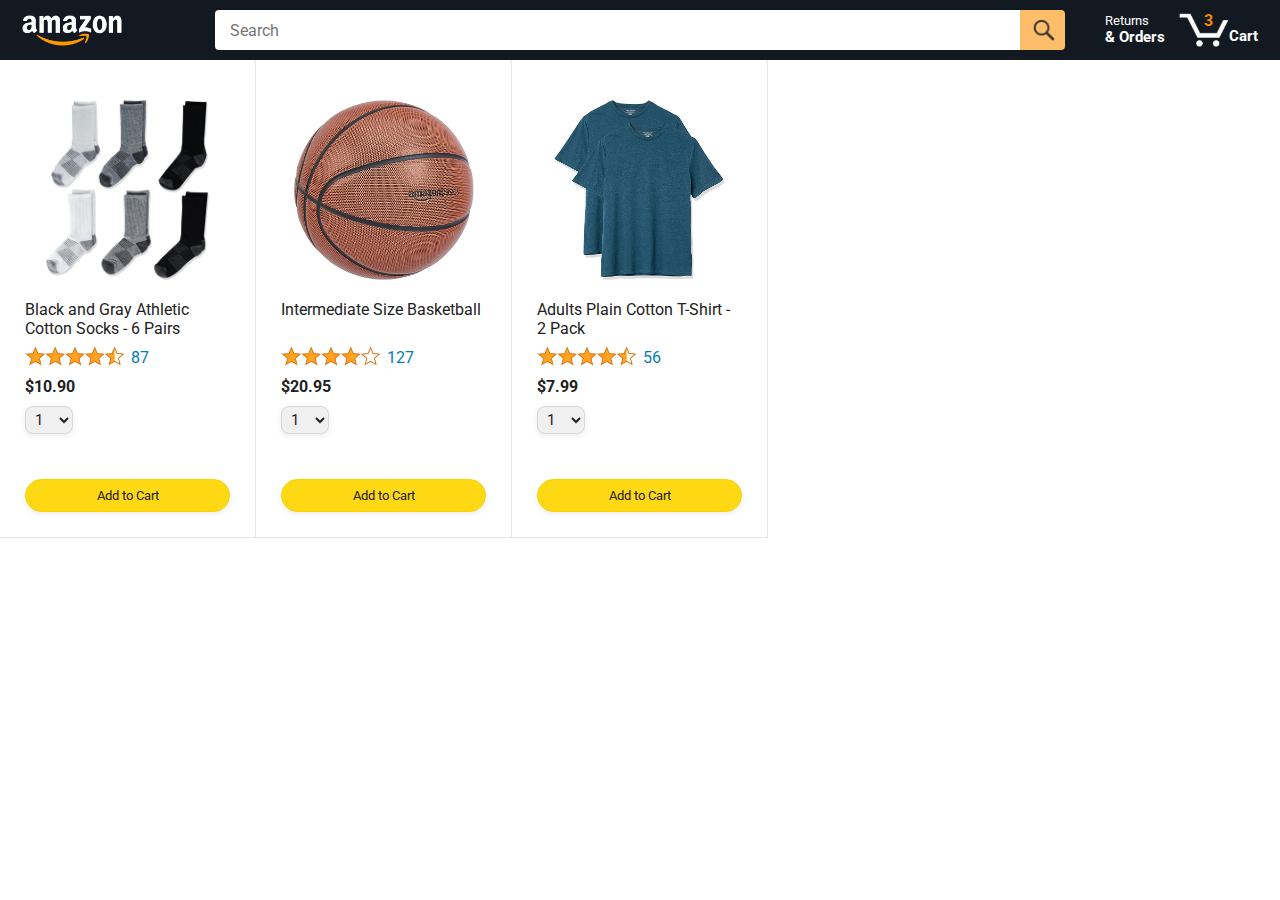
==== amazon.html @ 63aca0f5 "starting-files" ====
<!DOCTYPE html>
<html>
  <head>
    <title>Amazon Project</title>
<link>
    <!-- This code is needed for responsive design to work.
      (Responsive design = make the website look good on
      smaller screen sizes like a phone or a tablet). -->
    <meta name="viewport" content="width=device-width, initial-scale=1">

    <!-- Load a font called Roboto from Google Fonts. -->
    <link rel="preconnect" href="https://fonts.googleapis.com">
    <link rel="preconnect" href="https://fonts.gstatic.com" crossorigin>
    <link href="https://fonts.googleapis.com/css2?family=Roboto:wght@400;500;700&display=swap" rel="stylesheet">

    <!-- Here are the CSS files for this page. -->
    <link rel="stylesheet" href="styles/shared/general.css">
    <link rel="stylesheet" href="styles/shared/amazon-header.css">
    <link rel="stylesheet" href="styles/pages/amazon.css">
  </head>
  <body>
    <div class="amazon-header">
      <div class="amazon-header-left-section">
        <a href="amazon.html" class="header-link">
          <img class="amazon-logo"
            src="images/amazon-logo-white.png">
          <img class="amazon-mobile-logo"
            src="images/amazon-mobile-logo-white.png">
        </a>
      </div>

      <div class="amazon-header-middle-section">
        <input class="search-bar" type="text" placeholder="Search">

        <button class="search-button">
          <img class="search-icon" src="images/icons/search-icon.png">
        </button>
      </div>

      <div class="amazon-header-right-section">
        <a class="orders-link header-link" href="orders.html">
          <span class="returns-text">Returns</span>
          <span class="orders-text">& Orders</span>
        </a>

        <a class="cart-link header-link" href="checkout.html">
          <img class="cart-icon" src="images/icons/cart-icon.png">
          <div class="cart-quantity">3</div>
          <div class="cart-text">Cart</div>
        </a>
      </div>
    </div>
    
    <div class="main">
      <div class="products-grid">
        <div class="product-container">
          <div class="product-image-container">
            <img class="product-image"
              src="images/products/athletic-cotton-socks-6-pairs.jpg">
          </div>

          <div class="product-name limit-text-to-2-lines">
            Black and Gray Athletic Cotton Socks - 6 Pairs
          </div>

          <div class="product-rating-container">
            <img class="product-rating-stars"
              src="images/ratings/rating-45.png">
            <div class="product-rating-count link-primary">
              87
            </div>
          </div>

          <div class="product-price">
            $10.90
          </div>

          <div class="product-quantity-container">
            <select>
              <option selected value="1">1</option>
              <option value="2">2</option>
              <option value="3">3</option>
              <option value="4">4</option>
              <option value="5">5</option>
              <option value="6">6</option>
              <option value="7">7</option>
              <option value="8">8</option>
              <option value="9">9</option>
              <option value="10">10</option>
            </select>
          </div>

          <div class="product-spacer"></div>

          <div class="added-to-cart">
            <img src="images/icons/checkmark.png">
            Added
          </div>

          <button class="add-to-cart-button button-primary">
            Add to Cart
          </button>
        </div>

        <div class="product-container">
          <div class="product-image-container">
            <img class="product-image"
              src="images/products/intermediate-composite-basketball.jpg">
          </div>

          <div class="product-name limit-text-to-2-lines">
            Intermediate Size Basketball
          </div>

          <div class="product-rating-container">
            <img class="product-rating-stars"
              src="images/ratings/rating-40.png">
            <div class="product-rating-count link-primary">
              127
            </div>
          </div>

          <div class="product-price">
            $20.95
          </div>

          <div class="product-quantity-container">
            <select>
              <option selected value="1">1</option>
              <option value="2">2</option>
              <option value="3">3</option>
              <option value="4">4</option>
              <option value="5">5</option>
              <option value="6">6</option>
              <option value="7">7</option>
              <option value="8">8</option>
              <option value="9">9</option>
              <option value="10">10</option>
            </select>
          </div>

          <div class="product-spacer"></div>

          <div class="added-to-cart">
            <img src="images/icons/checkmark.png">
            Added
          </div>

          <button class="add-to-cart-button button-primary">
            Add to Cart
          </button>
        </div>

        <div class="product-container">
          <div class="product-image-container">
            <img class="product-image"
              src="images/products/adults-plain-cotton-tshirt-2-pack-teal.jpg">
          </div>

          <div class="product-name limit-text-to-2-lines">
            Adults Plain Cotton T-Shirt - 2 Pack
          </div>

          <div class="product-rating-container">
            <img class="product-rating-stars"
              src="images/ratings/rating-45.png">
            <div class="product-rating-count link-primary">
              56
            </div>
          </div>

          <div class="product-price">
            $7.99
          </div>

          <div class="product-quantity-container">
            <select>
              <option selected value="1">1</option>
              <option value="2">2</option>
              <option value="3">3</option>
              <option value="4">4</option>
              <option value="5">5</option>
              <option value="6">6</option>
              <option value="7">7</option>
              <option value="8">8</option>
              <option value="9">9</option>
              <option value="10">10</option>
            </select>
          </div>

          <div class="product-spacer"></div>

          <div class="added-to-cart">
            <img src="images/icons/checkmark.png">
            Added
          </div>

          <button class="add-to-cart-button button-primary">
            Add to Cart
          </button>
        </div>
      </div>
    </div>
  </body>
</html>
---- styles/shared/general.css ----
body {
  font-family: Roboto, Arial;
  color: rgb(33, 33, 33);
  /* The <body> element has a default margin of 8px
     on all sides. This removes the default margins. */
  margin: 0;
}

/* <p> elements have a default margin on the top
   and bottom. This removes the default margins. */
p {
  margin: 0;
}

button {
  cursor: pointer;
}

select {
  cursor: pointer;
}

input, select, button {
  font-family: Roboto, Arial;
}

.button-primary {
  color: rgb(33, 33, 33);
  background-color: rgb(255, 216, 20);
  border: 1px solid rgb(252, 210, 0);
  border-radius: 8px;
  cursor: pointer;
  box-shadow: 0 2px 5px rgba(213, 217, 217, 0.5);
}

.button-primary:hover {
  background-color: rgb(247, 202, 0);
  border: 1px solid rgb(242, 194, 0);
}

.button-primary:active {
  background: rgb(255, 216, 20);
  border-color: rgb(252, 210, 0);
  box-shadow: none;
}

.button-secondary {
  color: rgb(33, 33, 33);
  background: white;
  border: 1px solid rgb(213, 217, 217);
  border-radius: 8px;
  cursor: pointer;
  box-shadow: 0 2px 5px rgba(213, 217, 217, 0.5);
}

.button-secondary:hover {
  background-color: rgb(247, 250, 250);
}

.button-secondary:active {
  background-color: rgb(237, 253, 255);
  box-shadow: none;
}

/* These styles will limit text to 2 lines. Anything
   beyond 2 lines will be replaced with "..."
   You can find this code by using an A.I. tool or by
   searching in Google.
   https://css-tricks.com/almanac/properties/l/line-clamp/ */
.limit-text-to-2-lines {
  display: -webkit-box;
  -webkit-line-clamp: 2;
  -webkit-box-orient: vertical;
  overflow: hidden;
}

.link-primary {
  color: rgb(1, 124, 182);
  cursor: pointer;
}

.link-primary:hover {
  color: rgb(196, 80, 0);
}

/* Styles for dropdown selectors. */
select {
  color: rgb(33, 33, 33);
  background-color: rgb(240, 240, 240);
  border: 1px solid rgb(213, 217, 217);
  border-radius: 8px;
  padding: 3px 5px;
  font-size: 15px;
  cursor: pointer;
  box-shadow: 0 2px 5px rgba(213, 217, 217, 0.5);
}

select:focus,
input:focus {
  outline: 2px solid rgb(255, 153, 0);
}
---- styles/shared/amazon-header.css ----
.amazon-header {
  background-color: rgb(19, 25, 33);
  color: white;
  padding-left: 15px;
  padding-right: 15px;

  display: flex;
  align-items: center;
  justify-content: space-between;

  position: fixed;
  top: 0;
  left: 0;
  right: 0;
  height: 60px;
}

.amazon-header-left-section {
  width: 180px;
}

@media (max-width: 800px) {
  .amazon-header-left-section {
    width: unset;
  }
}

.header-link {
  display: inline-block;
  padding: 6px;
  border-radius: 2px;
  cursor: pointer;
  text-decoration: none;
  border: 1px solid rgba(0, 0, 0, 0);
}

.header-link:hover {
  border: 1px solid white;
}

.amazon-logo {
  width: 100px;
  margin-top: 5px;
}

.amazon-mobile-logo {
  display: none;
}

@media (max-width: 575px) {
  .amazon-logo {
    display: none;
  }

  .amazon-mobile-logo {
    display: block;
    height: 35px;
    margin-top: 5px;
  }
}

.amazon-header-middle-section {
  flex: 1;
  max-width: 850px;
  margin-left: 10px;
  margin-right: 10px;
  display: flex;
}

.search-bar {
  flex: 1;
  width: 0;
  font-size: 16px;
  height: 38px;
  padding-left: 15px;
  border: none;
  border-top-left-radius: 4px;
  border-bottom-left-radius: 4px;
  border-top-right-radius: 0;
  border-bottom-right-radius: 0;
}

.search-button {
  background-color: rgb(254, 189, 105);
  border: none;
  width: 45px;
  height: 40px;
  border-top-right-radius: 4px;
  border-bottom-right-radius: 4px;
  flex-shrink: 0;
}

.search-icon {
  height: 22px;
  margin-left: 2px;
  margin-top: 3px;
}

.amazon-header-right-section {
  width: 180px;
  flex-shrink: 0;
  display: flex;
  justify-content: end;
}

.orders-link {
  color: white;
}

.returns-text {
  display: block;
  font-size: 13px;
}

.orders-text {
  display: block;
  font-size: 15px;
  font-weight: 700;
}

.cart-link {
  color: white;
  display: flex;
  align-items: center;
  position: relative;
}

.cart-icon {
  width: 50px;
}

.cart-text {
  margin-top: 12px;
  font-size: 15px;
  font-weight: 700;
}

.cart-quantity {
  color: rgb(240, 136, 4);
  font-size: 16px;
  font-weight: 700;

  position: absolute;
  top: 4px;
  left: 22px;
  
  width: 26px;
  text-align: center;
}
---- styles/pages/amazon.css ----
.main {
  margin-top: 60px;
}

.products-grid {
  display: grid;

  /* - In CSS Grid, 1fr means a column will take up the
       remaining space in the grid.
     - If we write 1fr 1fr ... 1fr; 8 times, this will
       divide the grid into 8 columns, each taking up an
       equal amount of the space.
     - repeat(8, 1fr); is a shortcut for repeating "1fr"
       8 times (instead of typing out "1fr" 8 times).
       repeat(...) is a special property that works with
       display: grid; */
  grid-template-columns: repeat(8, 1fr);
}

/* @media is used to create responsive design (making the
   website look good on any screen size). This @media
   means when the screen width is 2000px or less, we
   will divide the grid into 7 columns instead of 8. */
@media (max-width: 2000px) {
  .products-grid {
    grid-template-columns: repeat(7, 1fr);
  }
}

/* This @media means when the screen width is 1600px or
   less, we will divide the grid into 6 columns. */
@media (max-width: 1600px) {
  .products-grid {
    grid-template-columns: repeat(6, 1fr);
  }
}

@media (max-width: 1300px) {
  .products-grid {
    grid-template-columns: repeat(5, 1fr);
  }
}

@media (max-width: 1000px) {
  .products-grid {
    grid-template-columns: repeat(4, 1fr);
  }
}

@media (max-width: 800px) {
  .products-grid {
    grid-template-columns: repeat(3, 1fr);
  }
}

@media (max-width: 575px) {
  .products-grid {
    grid-template-columns: repeat(2, 1fr);
  }
}

@media (max-width: 450px) {
  .products-grid {
    grid-template-columns: 1fr;
  }
}

.product-container {
  padding-top: 40px;
  padding-bottom: 25px;
  padding-left: 25px;
  padding-right: 25px;

  border-right: 1px solid rgb(231, 231, 231);
  border-bottom: 1px solid rgb(231, 231, 231);

  display: flex;
  flex-direction: column;
}

.product-image-container {
  display: flex;
  justify-content: center;
  align-items: center;

  height: 180px;
  margin-bottom: 20px;
}

.product-image {
  /* Images will overflow their container by default. To
    prevent this, we set max-width and max-height to 100%
    so they stay inside their container. */
  max-width: 100%;
  max-height: 100%;
}

.product-name {
  height: 40px;
  margin-bottom: 5px;
}

.product-rating-container {
  display: flex;
  align-items: center;
  margin-bottom: 10px;
}

.product-rating-stars {
  width: 100px;
  margin-right: 6px;
}

.product-rating-count {
  color: rgb(1, 124, 182);
  cursor: pointer;
  margin-top: 3px;
}

.product-price {
  font-weight: 700;
  margin-bottom: 10px;
}

.product-quantity-container {
  margin-bottom: 17px;
}

.product-spacer {
  flex: 1;
}

.added-to-cart {
  color: rgb(6, 125, 98);
  font-size: 16px;

  display: flex;
  align-items: center;
  margin-bottom: 8px;

  /* At first, the "Added to cart" message will
     be invisible. Use JavaScript to change the
     opacity and make it visible. */
  opacity: 0;
}

.added-to-cart img {
  height: 20px;
  margin-right: 5px;
}

.add-to-cart-button {
  width: 100%;
  padding: 8px;
  border-radius: 50px;
}
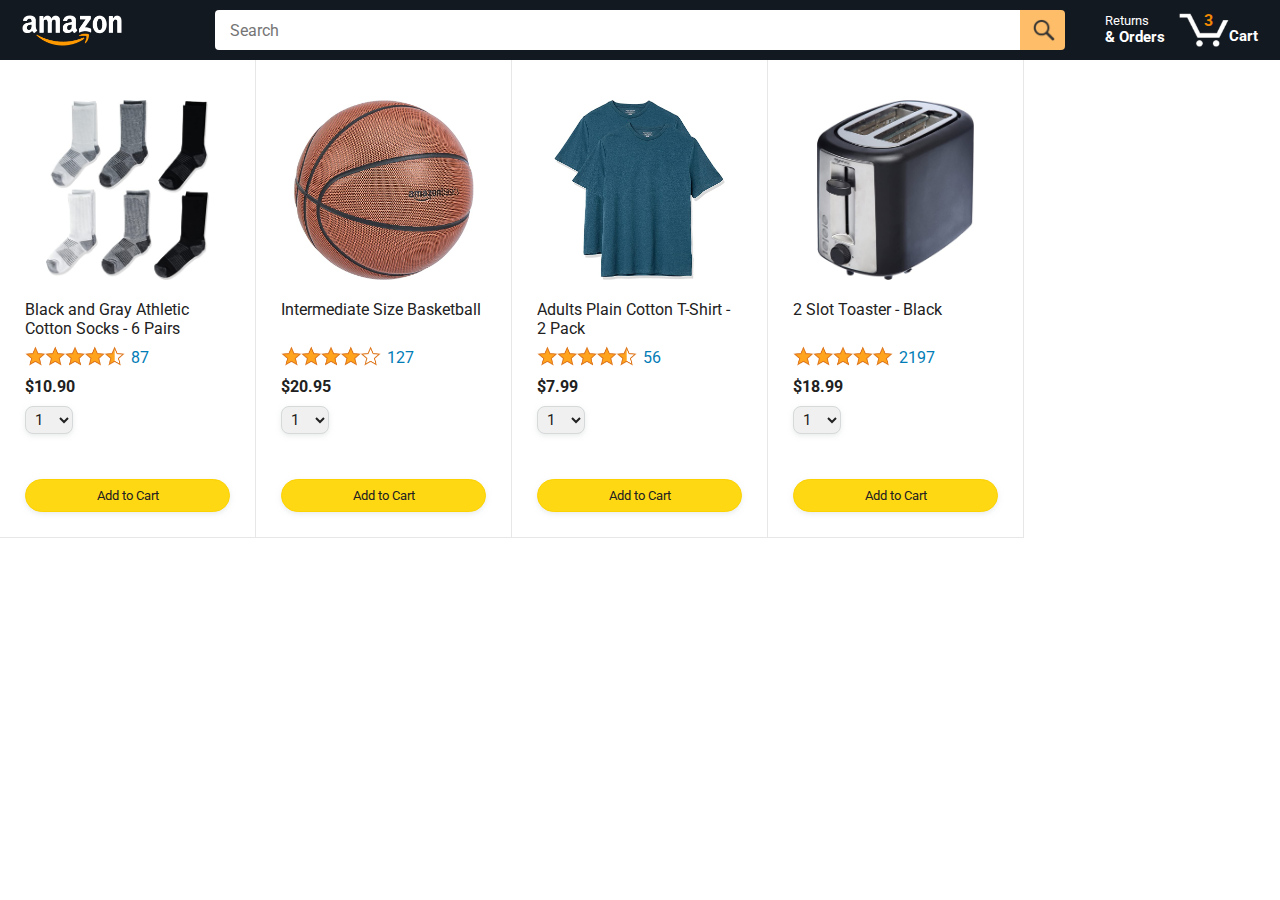
==== commit 6368a40d: "html generated by javascript" ====
--- a/amazon.html
+++ b/amazon.html
@@ -1,205 +1,63 @@
 <!DOCTYPE html>
 <html>
-  <head>
-    <title>Amazon Project</title>
-<link>
-    <!-- This code is needed for responsive design to work.
+
+<head>
+  <title>Amazon Project</title>
+  <link>
+  <!-- This code is needed for responsive design to work.
       (Responsive design = make the website look good on
       smaller screen sizes like a phone or a tablet). -->
-    <meta name="viewport" content="width=device-width, initial-scale=1">
+  <meta name="viewport" content="width=device-width, initial-scale=1">
 
-    <!-- Load a font called Roboto from Google Fonts. -->
-    <link rel="preconnect" href="https://fonts.googleapis.com">
-    <link rel="preconnect" href="https://fonts.gstatic.com" crossorigin>
-    <link href="https://fonts.googleapis.com/css2?family=Roboto:wght@400;500;700&display=swap" rel="stylesheet">
+  <!-- Load a font called Roboto from Google Fonts. -->
+  <link rel="preconnect" href="https://fonts.googleapis.com">
+  <link rel="preconnect" href="https://fonts.gstatic.com" crossorigin>
+  <link href="https://fonts.googleapis.com/css2?family=Roboto:wght@400;500;700&display=swap" rel="stylesheet">
 
-    <!-- Here are the CSS files for this page. -->
-    <link rel="stylesheet" href="styles/shared/general.css">
-    <link rel="stylesheet" href="styles/shared/amazon-header.css">
-    <link rel="stylesheet" href="styles/pages/amazon.css">
-  </head>
-  <body>
-    <div class="amazon-header">
-      <div class="amazon-header-left-section">
-        <a href="amazon.html" class="header-link">
-          <img class="amazon-logo"
-            src="images/amazon-logo-white.png">
-          <img class="amazon-mobile-logo"
-            src="images/amazon-mobile-logo-white.png">
-        </a>
-      </div>
+  <!-- Here are the CSS files for this page. -->
+  <link rel="stylesheet" href="styles/shared/general.css">
+  <link rel="stylesheet" href="styles/shared/amazon-header.css">
+  <link rel="stylesheet" href="styles/pages/amazon.css">
+</head>
 
-      <div class="amazon-header-middle-section">
-        <input class="search-bar" type="text" placeholder="Search">
+<body>
+  <div class="amazon-header">
+    <div class="amazon-header-left-section">
+      <a href="amazon.html" class="header-link">
+        <img class="amazon-logo" src="images/amazon-logo-white.png">
+        <img class="amazon-mobile-logo" src="images/amazon-mobile-logo-white.png">
+      </a>
+    </div>
 
-        <button class="search-button">
-          <img class="search-icon" src="images/icons/search-icon.png">
-        </button>
-      </div>
+    <div class="amazon-header-middle-section">
+      <input class="search-bar" type="text" placeholder="Search">
 
-      <div class="amazon-header-right-section">
-        <a class="orders-link header-link" href="orders.html">
-          <span class="returns-text">Returns</span>
-          <span class="orders-text">& Orders</span>
-        </a>
+      <button class="search-button">
+        <img class="search-icon" src="images/icons/search-icon.png">
+      </button>
+    </div>
 
-        <a class="cart-link header-link" href="checkout.html">
-          <img class="cart-icon" src="images/icons/cart-icon.png">
-          <div class="cart-quantity">3</div>
-          <div class="cart-text">Cart</div>
-        </a>
-      </div>
+    <div class="amazon-header-right-section">
+      <a class="orders-link header-link" href="orders.html">
+        <span class="returns-text">Returns</span>
+        <span class="orders-text">& Orders</span>
+      </a>
+
+      <a class="cart-link header-link" href="checkout.html">
+        <img class="cart-icon" src="images/icons/cart-icon.png">
+        <div class="cart-quantity">3</div>
+        <div class="cart-text">Cart</div>
+      </a>
     </div>
-    
-    <div class="main">
-      <div class="products-grid">
-        <div class="product-container">
-          <div class="product-image-container">
-            <img class="product-image"
-              src="images/products/athletic-cotton-socks-6-pairs.jpg">
-          </div>
+  </div>
 
-          <div class="product-name limit-text-to-2-lines">
-            Black and Gray Athletic Cotton Socks - 6 Pairs
-          </div>
+  <div class="main">
+    <div class="products-grid js-products-grid">
 
-          <div class="product-rating-container">
-            <img class="product-rating-stars"
-              src="images/ratings/rating-45.png">
-            <div class="product-rating-count link-primary">
-              87
-            </div>
-          </div>
 
-          <div class="product-price">
-            $10.90
-          </div>
+    </div>
+  </div>
+  <script src="script/amazon.js"></script>
+</body>
 
-          <div class="product-quantity-container">
-            <select>
-              <option selected value="1">1</option>
-              <option value="2">2</option>
-              <option value="3">3</option>
-              <option value="4">4</option>
-              <option value="5">5</option>
-              <option value="6">6</option>
-              <option value="7">7</option>
-              <option value="8">8</option>
-              <option value="9">9</option>
-              <option value="10">10</option>
-            </select>
-          </div>
-
-          <div class="product-spacer"></div>
-
-          <div class="added-to-cart">
-            <img src="images/icons/checkmark.png">
-            Added
-          </div>
-
-          <button class="add-to-cart-button button-primary">
-            Add to Cart
-          </button>
-        </div>
-
-        <div class="product-container">
-          <div class="product-image-container">
-            <img class="product-image"
-              src="images/products/intermediate-composite-basketball.jpg">
-          </div>
-
-          <div class="product-name limit-text-to-2-lines">
-            Intermediate Size Basketball
-          </div>
-
-          <div class="product-rating-container">
-            <img class="product-rating-stars"
-              src="images/ratings/rating-40.png">
-            <div class="product-rating-count link-primary">
-              127
-            </div>
-          </div>
-
-          <div class="product-price">
-            $20.95
-          </div>
-
-          <div class="product-quantity-container">
-            <select>
-              <option selected value="1">1</option>
-              <option value="2">2</option>
-              <option value="3">3</option>
-              <option value="4">4</option>
-              <option value="5">5</option>
-              <option value="6">6</option>
-              <option value="7">7</option>
-              <option value="8">8</option>
-              <option value="9">9</option>
-              <option value="10">10</option>
-            </select>
-          </div>
-
-          <div class="product-spacer"></div>
-
-          <div class="added-to-cart">
-            <img src="images/icons/checkmark.png">
-            Added
-          </div>
-
-          <button class="add-to-cart-button button-primary">
-            Add to Cart
-          </button>
-        </div>
-
-        <div class="product-container">
-          <div class="product-image-container">
-            <img class="product-image"
-              src="images/products/adults-plain-cotton-tshirt-2-pack-teal.jpg">
-          </div>
-
-          <div class="product-name limit-text-to-2-lines">
-            Adults Plain Cotton T-Shirt - 2 Pack
-          </div>
-
-          <div class="product-rating-container">
-            <img class="product-rating-stars"
-              src="images/ratings/rating-45.png">
-            <div class="product-rating-count link-primary">
-              56
-            </div>
-          </div>
-
-          <div class="product-price">
-            $7.99
-          </div>
-
-          <div class="product-quantity-container">
-            <select>
-              <option selected value="1">1</option>
-              <option value="2">2</option>
-              <option value="3">3</option>
-              <option value="4">4</option>
-              <option value="5">5</option>
-              <option value="6">6</option>
-              <option value="7">7</option>
-              <option value="8">8</option>
-              <option value="9">9</option>
-              <option value="10">10</option>
-            </select>
-          </div>
-
-          <div class="product-spacer"></div>
-
-          <div class="added-to-cart">
-            <img src="images/icons/checkmark.png">
-            Added
-          </div>
-
-          <button class="add-to-cart-button button-primary">
-            Add to Cart
-          </button>
-        </div>
-      </div>
-    </div>
-  </body>
-</html>
+</html>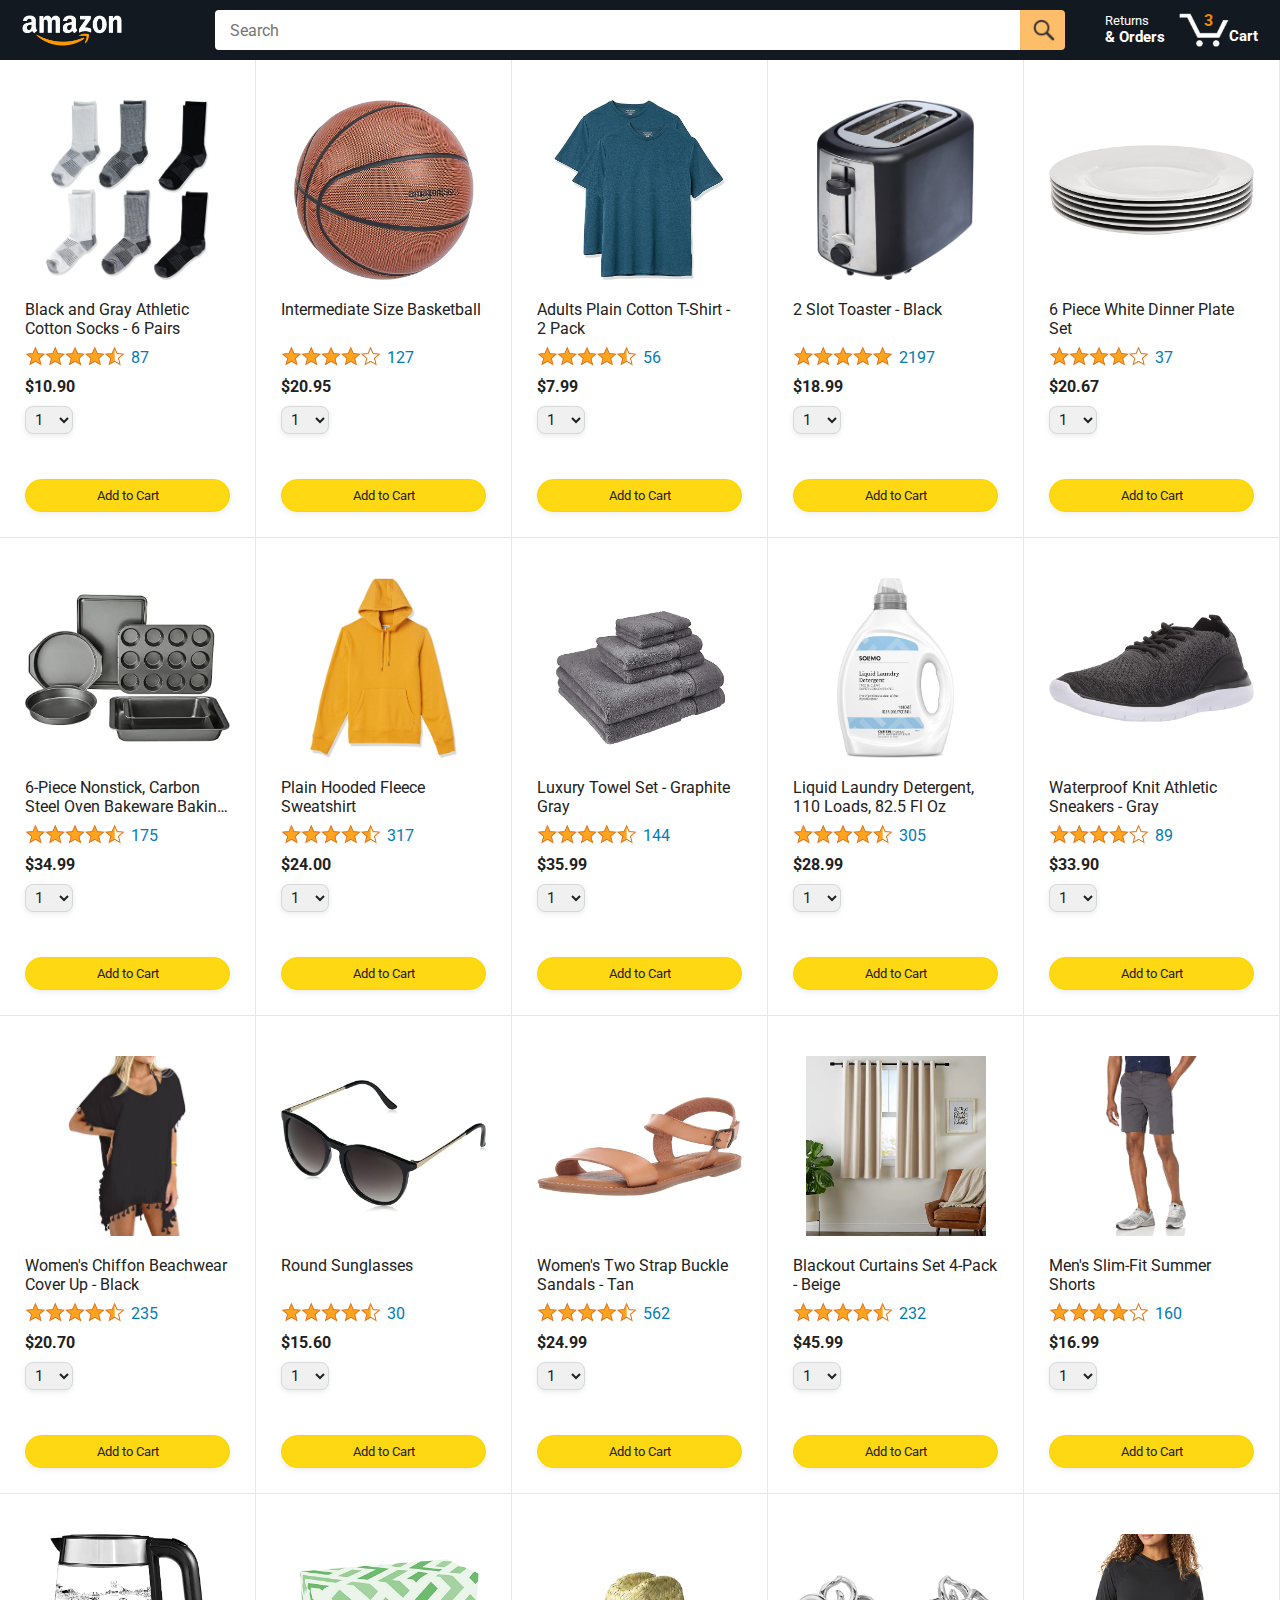
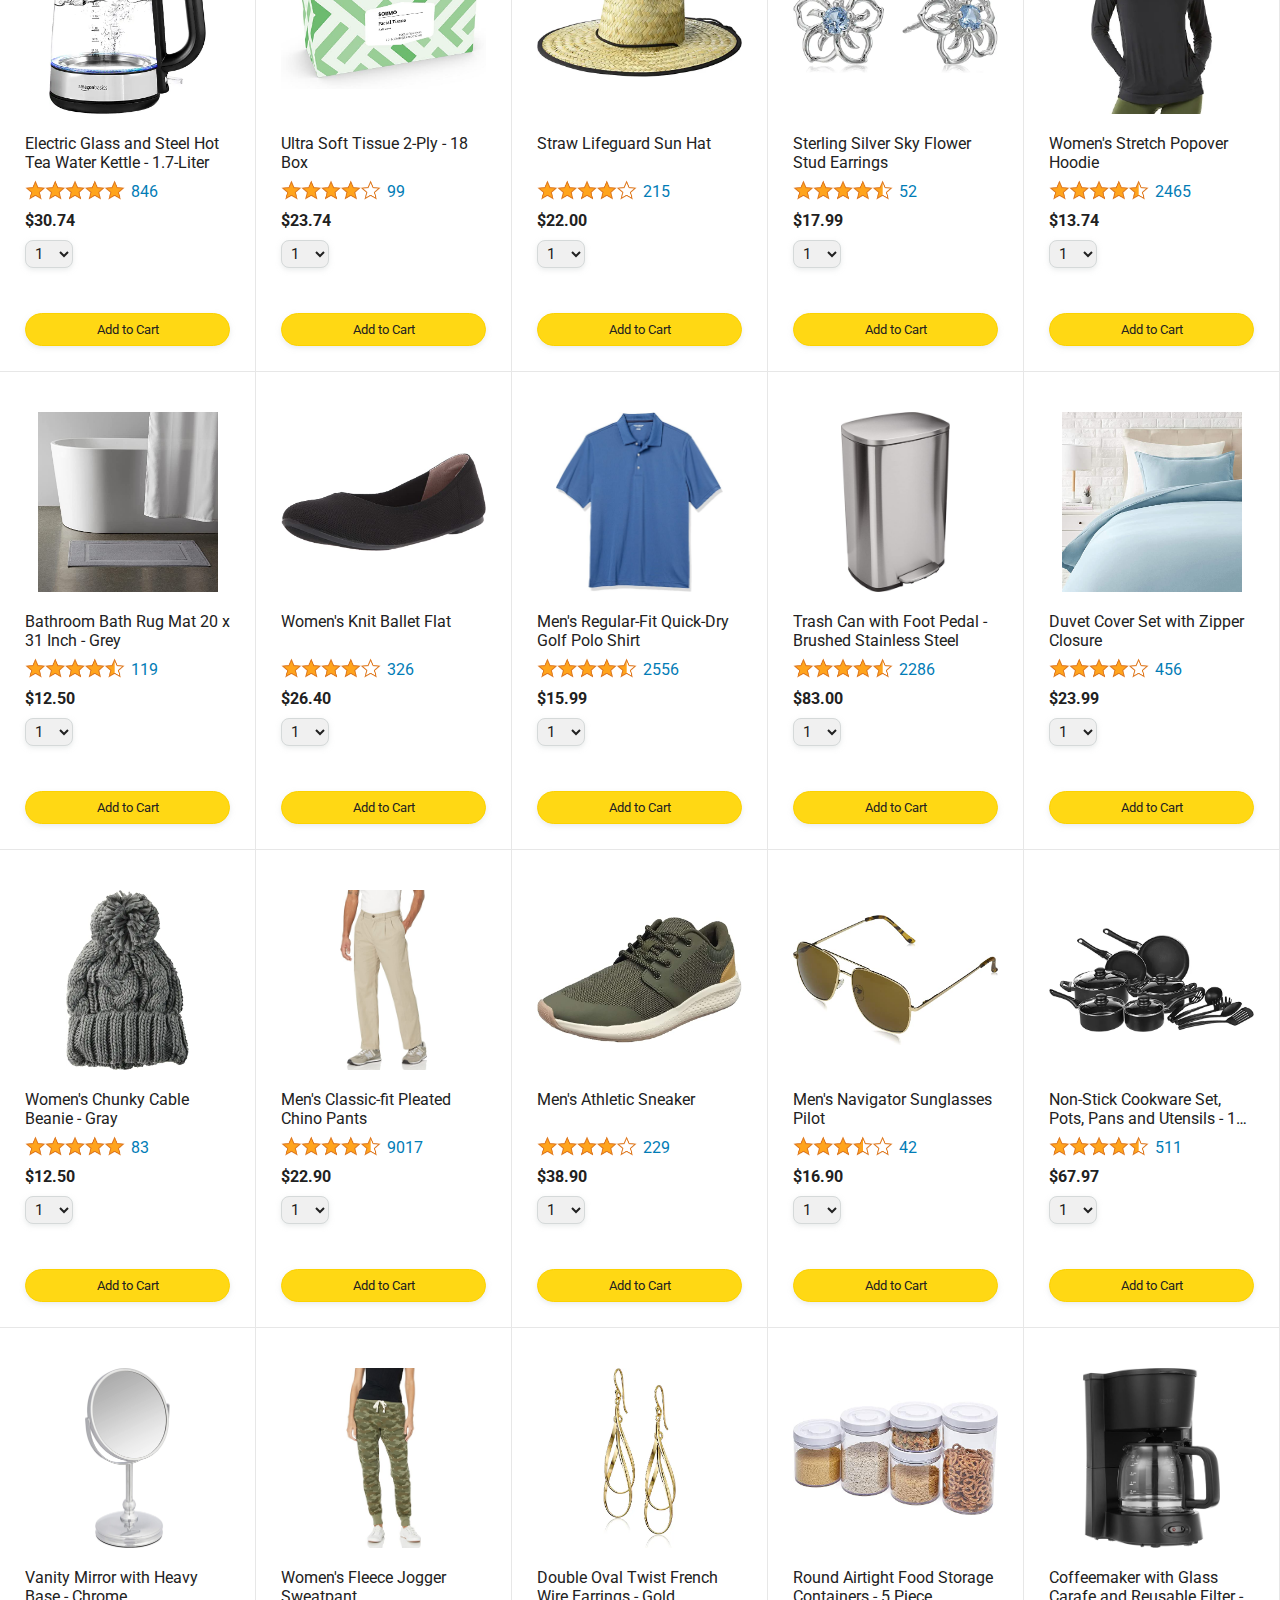
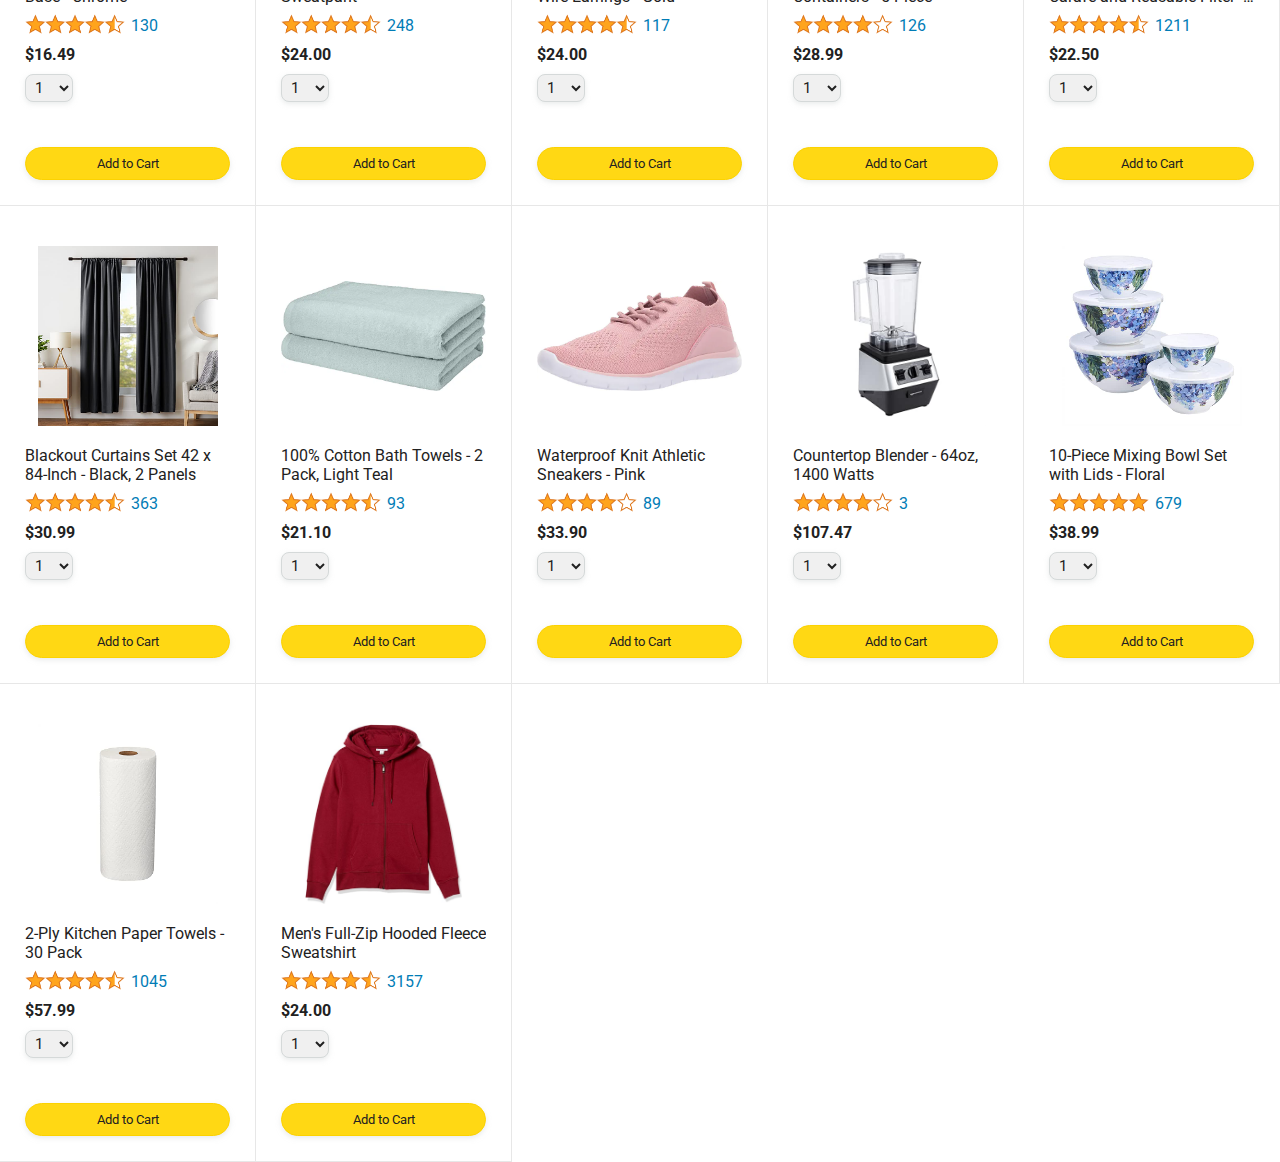
==== commit b19c41fd: "use productsjs file" ====
--- a/amazon.html
+++ b/amazon.html
@@ -57,6 +57,7 @@
 
     </div>
   </div>
+  <script src="data/products.js"></script>
   <script src="script/amazon.js"></script>
 </body>
 
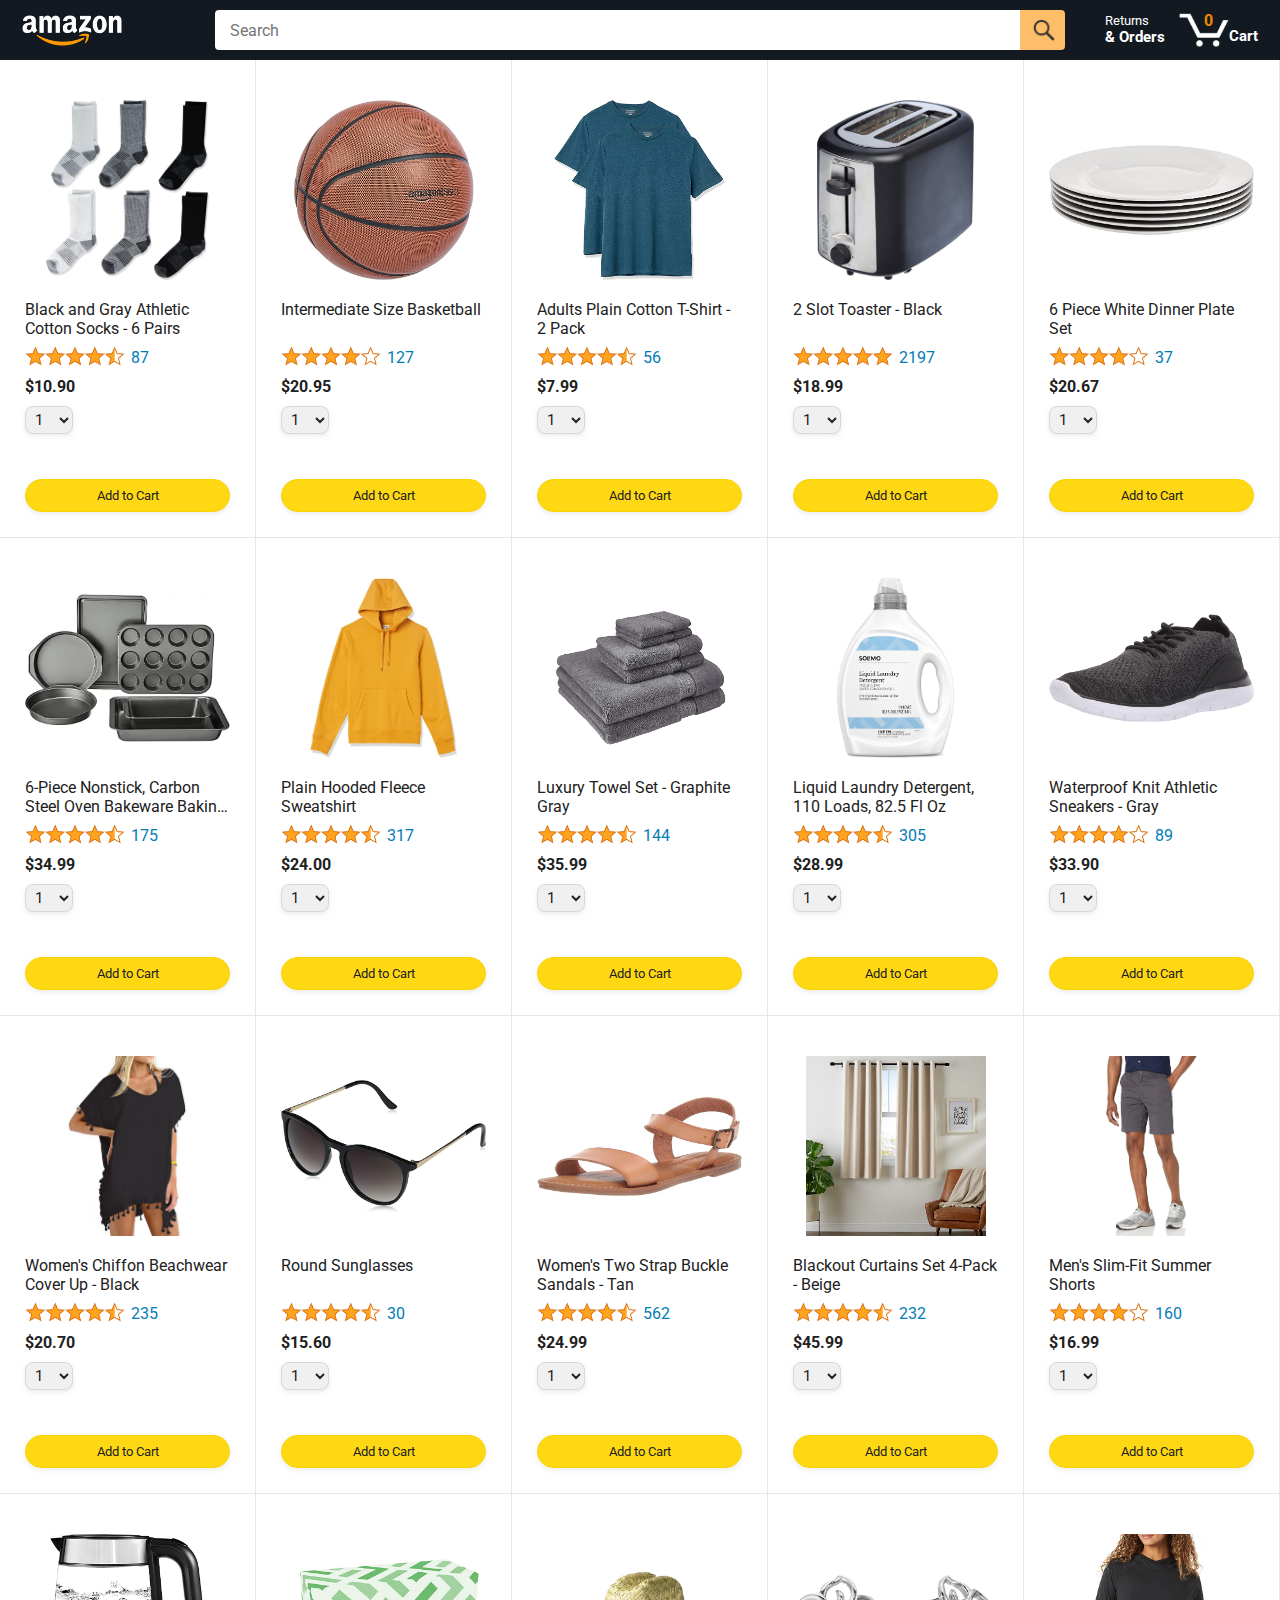
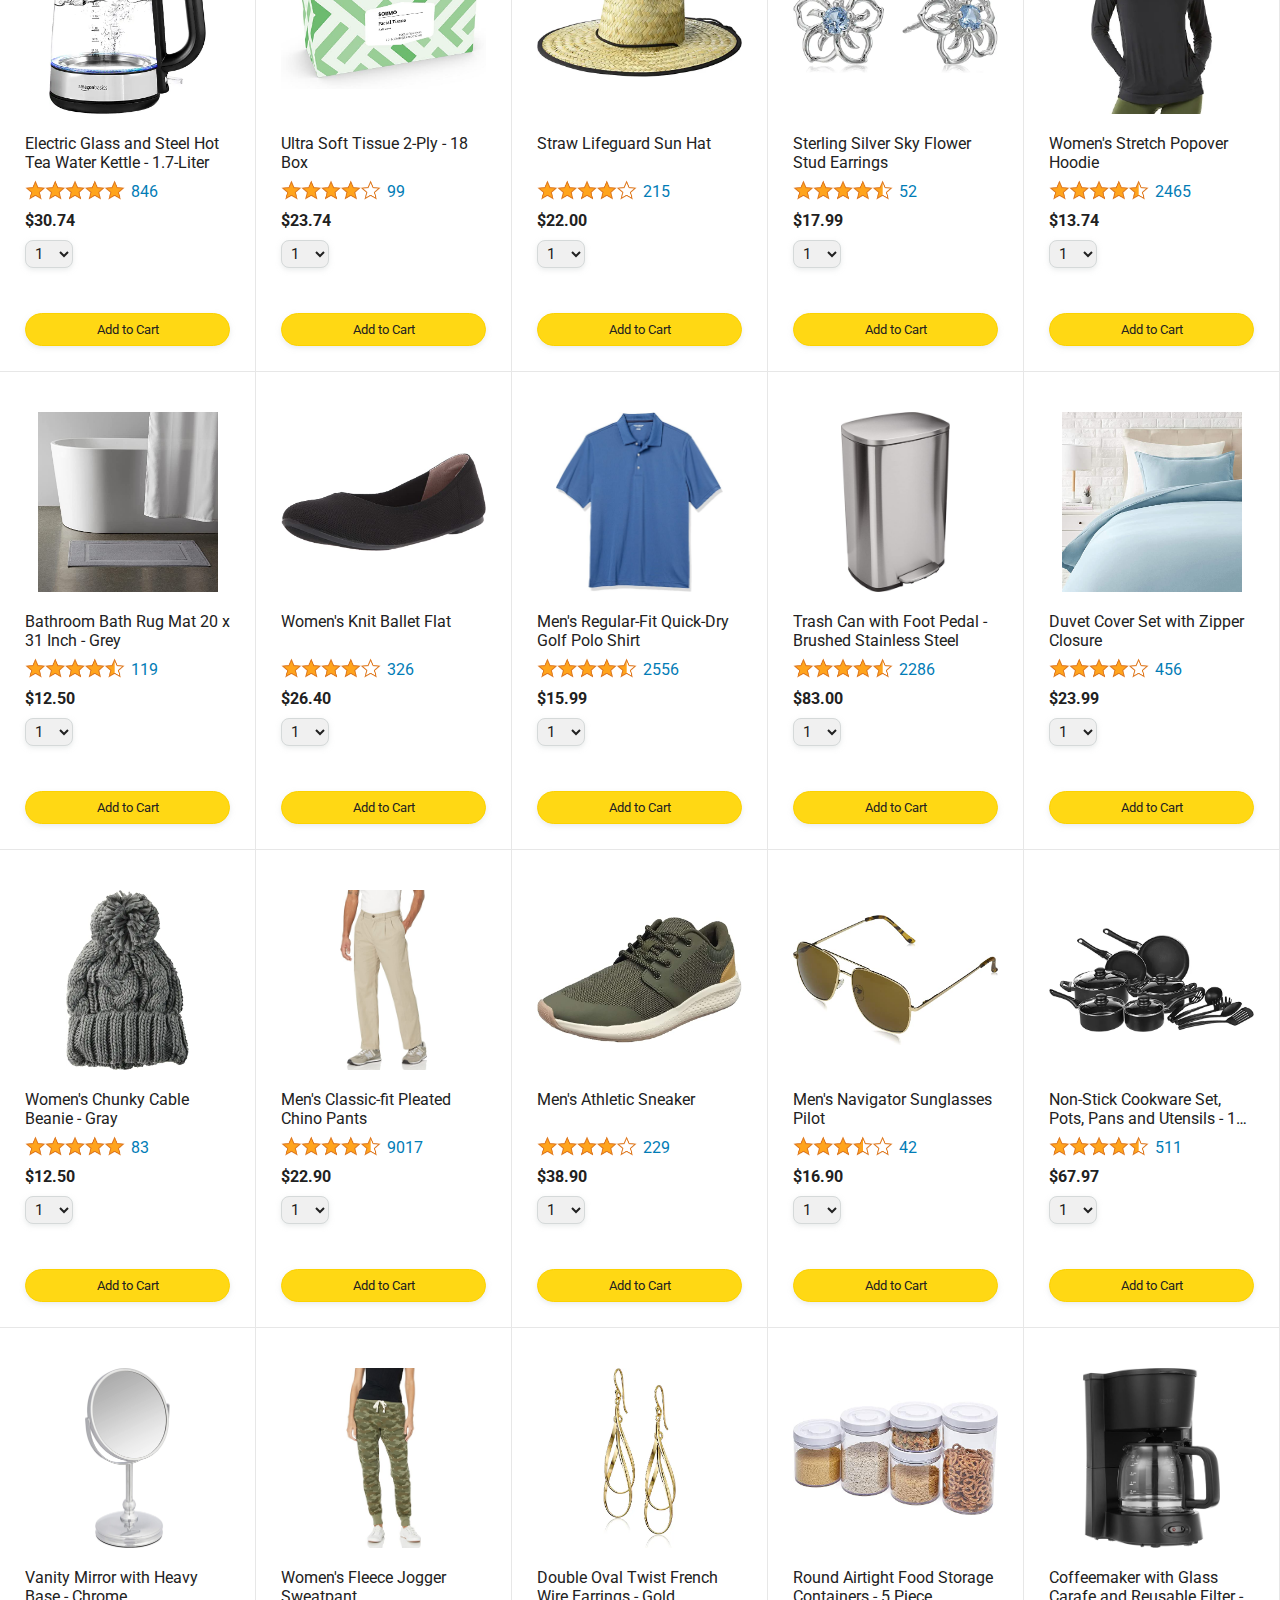
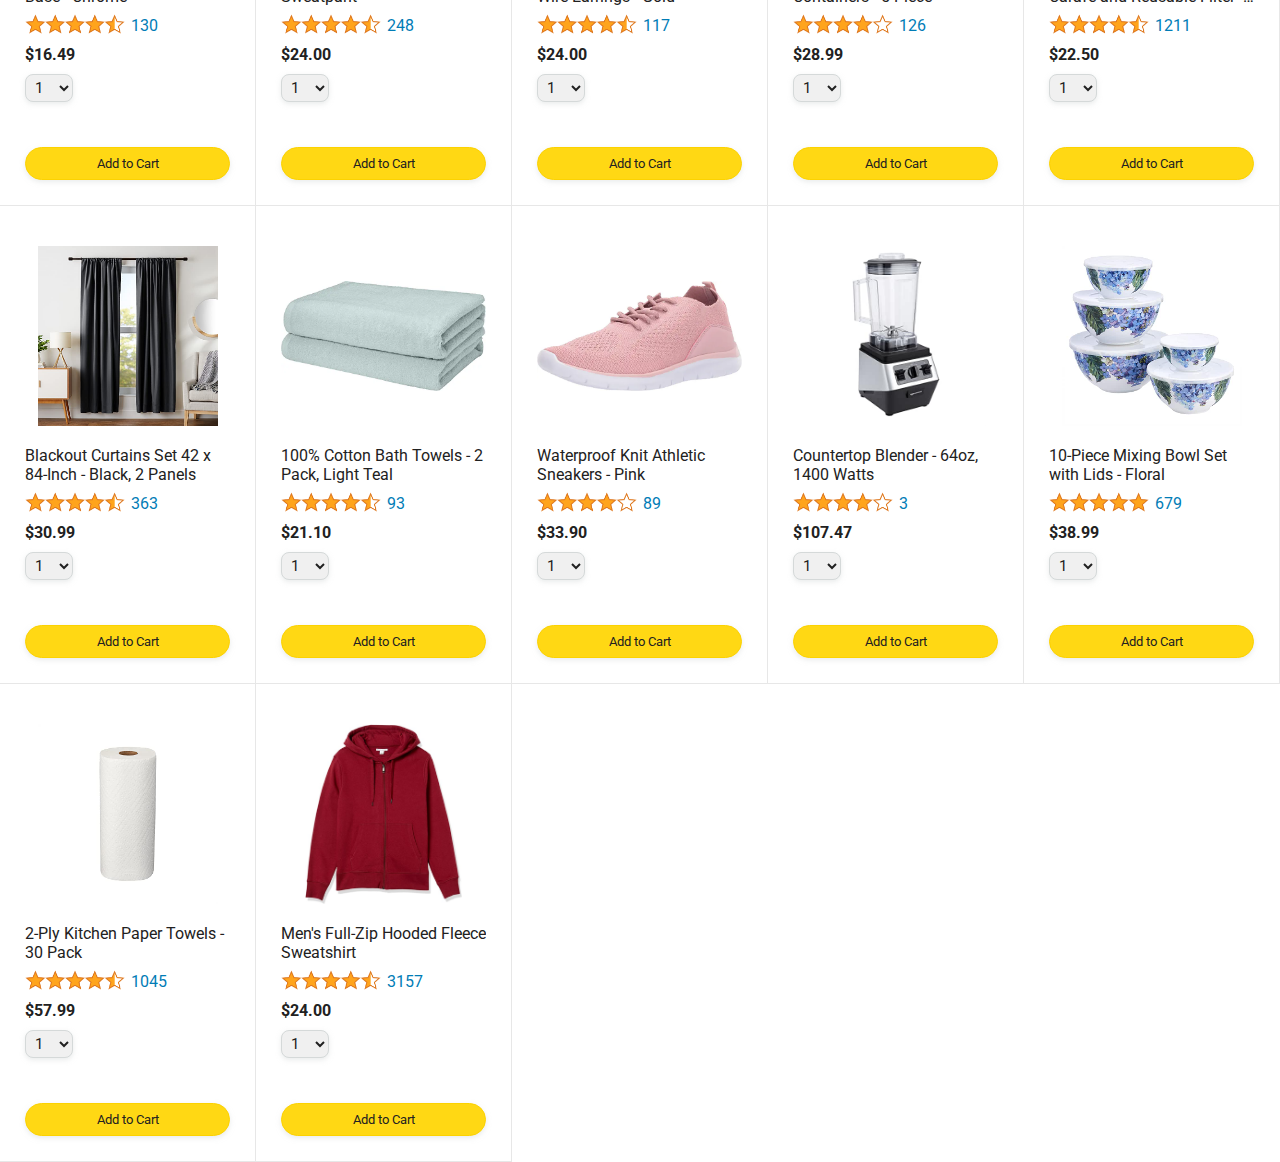
==== commit ffe8aeee: "make the cart quantity interactive" ====
--- a/amazon.html
+++ b/amazon.html
@@ -45,7 +45,7 @@
 
       <a class="cart-link header-link" href="checkout.html">
         <img class="cart-icon" src="images/icons/cart-icon.png">
-        <div class="cart-quantity">3</div>
+        <div class="cart-quantity js-cart-quantity">0</div>
         <div class="cart-text">Cart</div>
       </a>
     </div>
@@ -57,6 +57,7 @@
 
     </div>
   </div>
+  <script src="data/cart.js"></script>
   <script src="data/products.js"></script>
   <script src="script/amazon.js"></script>
 </body>
